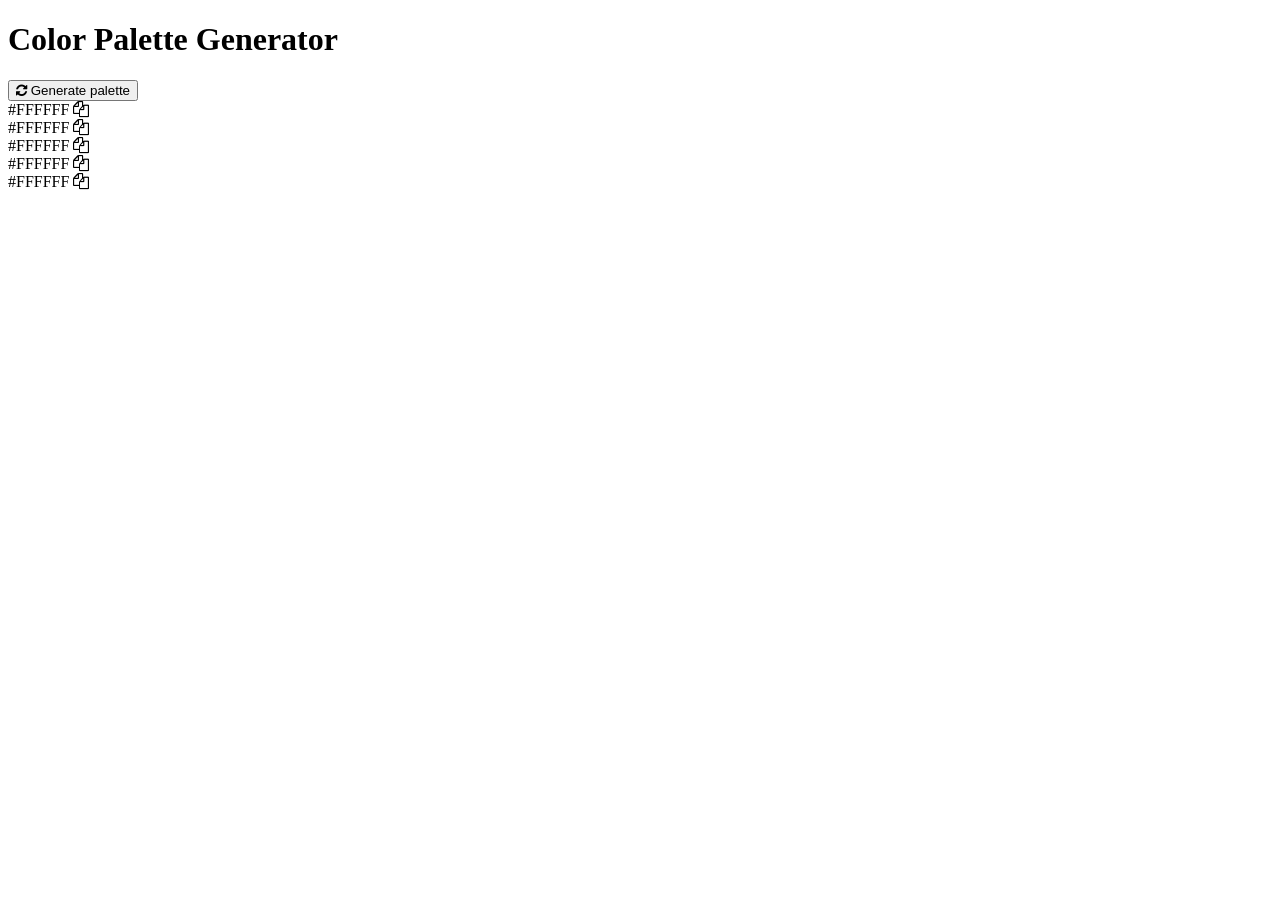
==== color-palette-generator/index.html @ 5a0bab93 "Color Palette Started" ====
<!DOCTYPE html>
<html lang="en">
<head>
  <meta charset="UTF-8">
  <meta name="viewport" content="width=device-width, initial-scale=1.0">
  <title>Color Palette</title>
  <link rel="stylesheet" href="https://cdnjs.cloudflare.com/ajax/libs/font-awesome/4.7.0/css/font-awesome.min.css">
</head>
<body>
  <div class="container">
    <div class="title">
      <h1>Color Palette Generator</h1>
      <i class="line"></i>
    </div>
    <button class="palette-btn">
      <i class="fa fa-refresh"></i> Generate palette
    </button>
    <div class="color-box">
      <div class="color"></div>
      <div class="color-info">
        <span class="color-code">#FFFFFF</span>
        <i class="fa fa-copy"></i>
      </div>
    </div>
        <div class="color-box">
      <div class="color"></div>
      <div class="color-info">
        <span class="color-code">#FFFFFF</span>
        <i class="fa fa-copy"></i>
      </div>
    </div>
        <div class="color-box">
      <div class="color"></div>
      <div class="color-info">
        <span class="color-code">#FFFFFF</span>
        <i class="fa fa-copy"></i>
      </div>
    </div>
        <div class="color-box">
      <div class="color"></div>
      <div class="color-info">
        <span class="color-code">#FFFFFF</span>
        <i class="fa fa-copy"></i>
      </div>
    </div>
        <div class="color-box">
      <div class="color"></div>
      <div class="color-info">
        <span class="color-code">#FFFFFF</span>
        <i class="fa fa-copy"></i>
      </div>
    </div>
  </div>
</body>
</html>
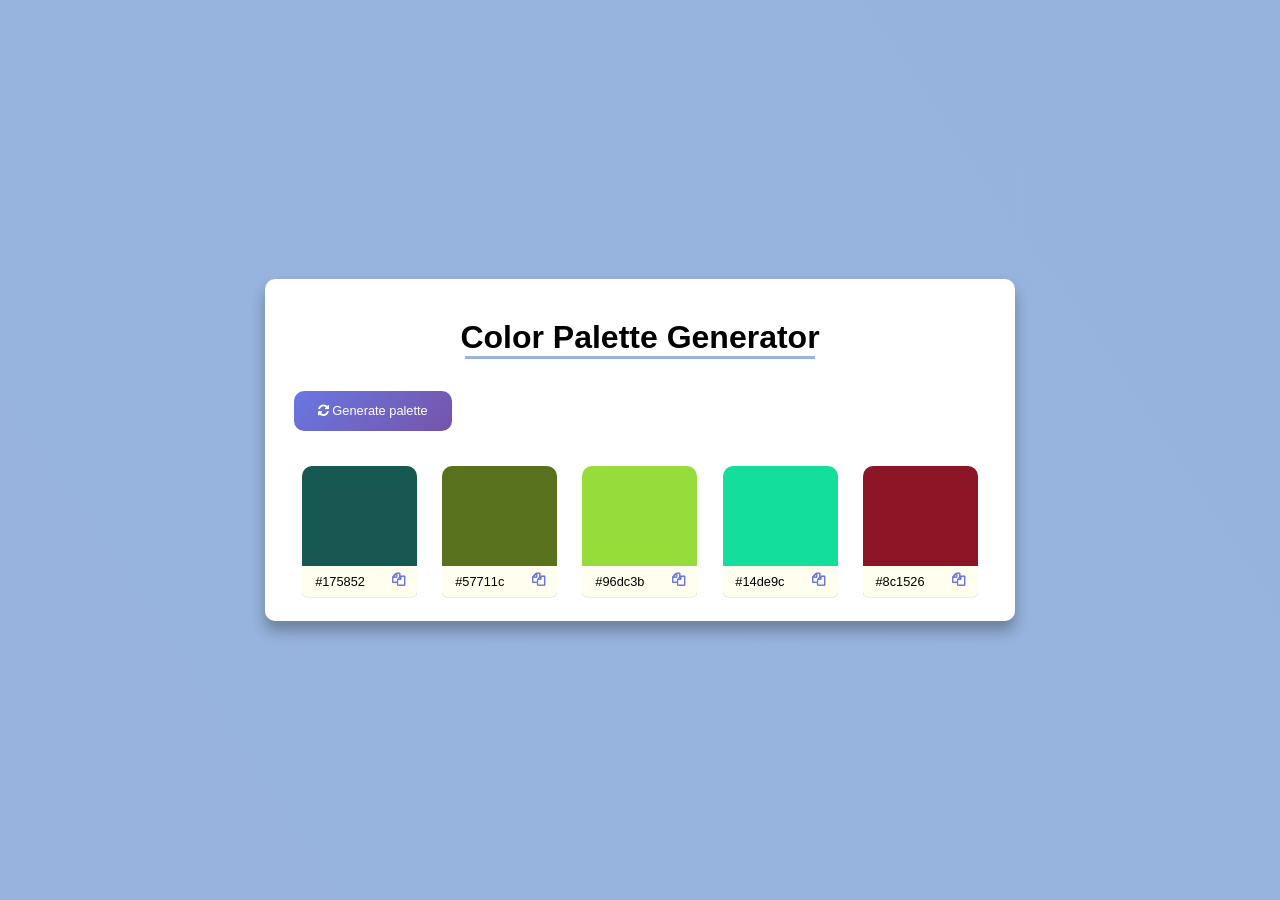
==== commit 39463497: "Colors now changing on button click" ====
--- a/color-palette-generator/index.html
+++ b/color-palette-generator/index.html
@@ -1,11 +1,14 @@
 <!DOCTYPE html>
 <html lang="en">
+
 <head>
   <meta charset="UTF-8">
   <meta name="viewport" content="width=device-width, initial-scale=1.0">
   <title>Color Palette</title>
   <link rel="stylesheet" href="https://cdnjs.cloudflare.com/ajax/libs/font-awesome/4.7.0/css/font-awesome.min.css">
+  <link rel="stylesheet" href="style.css">
 </head>
+
 <body>
   <div class="container">
     <div class="title">
@@ -15,41 +18,48 @@
     <button class="palette-btn">
       <i class="fa fa-refresh"></i> Generate palette
     </button>
-    <div class="color-box">
-      <div class="color"></div>
-      <div class="color-info">
-        <span class="color-code">#FFFFFF</span>
-        <i class="fa fa-copy"></i>
+
+    <div class="color-container">
+      <div class="color-box">
+        <div class="color" style="background-color: #7654a9;"></div>
+        <div class="color-info">
+          <span class="color-code">#7654a9</span>
+          <i class="fa fa-copy"></i>
+        </div>
       </div>
-    </div>
-        <div class="color-box">
-      <div class="color"></div>
-      <div class="color-info">
-        <span class="color-code">#FFFFFF</span>
-        <i class="fa fa-copy"></i>
+         <div class="color-box">
+        <div class="color" style="background-color: #7654a9;"></div>
+        <div class="color-info">
+          <span class="color-code">#7654a9</span>
+          <i class="fa fa-copy"></i>
+        </div>
       </div>
-    </div>
-        <div class="color-box">
-      <div class="color"></div>
-      <div class="color-info">
-        <span class="color-code">#FFFFFF</span>
-        <i class="fa fa-copy"></i>
+      <div class="color-box">
+        <div class="color" style="background-color: #7654a9;"></div>
+        <div class="color-info">
+          <span class="color-code">#7654a9</span>
+          <i class="fa fa-copy"></i>
+        </div>
       </div>
-    </div>
-        <div class="color-box">
-      <div class="color"></div>
-      <div class="color-info">
-        <span class="color-code">#FFFFFF</span>
-        <i class="fa fa-copy"></i>
+      <div class="color-box">
+        <div class="color" style="background-color: #7654a9;"></div>
+        <div class="color-info">
+          <span class="color-code" style="">#7654a9</span>
+          <i class="fa fa-copy"></i>
+        </div>
       </div>
-    </div>
-        <div class="color-box">
-      <div class="color"></div>
-      <div class="color-info">
-        <span class="color-code">#FFFFFF</span>
-        <i class="fa fa-copy"></i>
+      <div class="color-box">
+        <div class="color" style="background-color: #7654a9;"></div>
+        <div class="color-info">
+          <span class="color-code" style="">#7654a9</span>
+          <i class="fa fa-copy" title="Copy to Clipboard"></i>
+        </div>
+        
       </div>
     </div>
   </div>
+
+  <script src="script.js"></script>
 </body>
+
 </html>
--- a/color-palette-generator/style.css
+++ b/color-palette-generator/style.css
@@ -0,0 +1,185 @@
+*{
+  margin: 0;
+  padding: 0;
+  box-sizing: border-box;
+  font-family: poppins, sans-serif;
+}
+body{
+  background: linear-gradient(56deg, #97b3de, hsl(216, 52%, 73%));
+  min-height: 100vh;
+  display: flex;
+  
+  align-items: center;
+  justify-content: center;
+}
+.container{
+max-width:600px;
+width:100%;
+height: 100vh;
+position: relative;
+background: #fff;
+margin:0 auto;
+padding: 1.5rem 1.8rem;
+border-radius: 10px;
+box-shadow: 0 10px 14px rgba(17, 15, 15, 0.3);
+
+}
+.title{
+  text-align: center;
+  justify-content: center;
+  margin: 1rem 0;
+  font-size: 0.6rem;
+}
+.title> i{
+  height: 3px;
+  width: 260px;
+display:block;
+margin: 0 auto;
+background-color: #97b3de;
+}
+
+.container >.palette-btn{
+  background: linear-gradient(135deg, #6977e2, #7654a9);
+  border: none;
+  padding: 0.8rem 1.2rem;
+  margin: 8px auto;
+  border-radius: 10px;
+  color:#fff;
+  font-size: 0.80rem;
+  font-weight: 400;
+}
+
+.container >.palette-btn:hover{
+ cursor: pointer;
+  box-shadow: 0 5px 8px rgba(17, 15, 15, 0.3);
+  transform: translateY(-2px);
+  transition: all 0.2s ease-in-out;
+}
+.container >.palette-btn:active{
+  transform: translateY(0px);
+    background: linear-gradient(135deg, #7654a9),#6977e2 ;
+  transition: all 0.2s ease-in-out;
+}
+
+.color-box> .color{
+  height: 80px;
+  width: 100%;
+  border-top-right-radius: 10px;
+  border-top-left-radius: 10px;
+  gap: 0.5px;
+  flex-grow: 2;
+
+}
+
+
+
+@media  (min-width:500px ){
+ .container{
+max-width:600px;
+height: fit-content;
+min-height: fit-content;
+width:100%;
+position: relative;
+background: #fff;
+margin:0 auto;
+padding: 1.5rem 1.8rem;
+border-radius: 10px;
+box-shadow: 0 10px 14px rgba(17, 15, 15, 0.3);
+
+}
+  .title{
+  margin: 1rem 0;
+  font-size: 0.8rem;
+}
+.color-container{
+  margin-top: 1.5rem;
+  display: flex;
+  flex-wrap: wrap;
+  /* overflow: hidden; */
+  justify-content:start; 
+  gap: 1.6rem;
+
+}
+.color-box> .color{
+  height: 100px;
+  width: 75px;
+  border-top-right-radius: 10px;
+  border-top-left-radius: 10px;
+  gap: 0.5px;
+  flex-grow: 2;
+
+}
+
+.color-box:hover{
+ transform: translateY(-8px);
+  transition: all 0.3s ease;
+  cursor: pointer;
+}
+
+.color-box>.color-info{
+  display: flex;
+  justify-content: space-between;
+  font-size: 0.8rem;
+  background-color: #fffeef;
+  box-shadow: 0 0.2px 0.2px rgba(21, 20, 20, 0.3);
+  padding: 0.5rem 0.8rem;
+  border-radius: 0px 0px 5px 5px;
+}
+.color-box>.color-info>i{
+  font-weight: 600;
+  color: #6977e2;
+  font-weight: 600;
+}
+}
+
+
+
+@media (min-width: 760px){
+
+  .container{
+max-width:750px;
+
+}
+
+.title{
+  font-size: 1rem;
+}
+.title> i{
+  height: 3px;
+  width: 350px;
+}
+.container >.palette-btn{
+  padding: 0.8rem 1.5rem;
+  margin: 1rem auto;
+  font-size: 0.80rem;
+
+
+}
+
+.color-container{
+  margin-top: 1.2rem;
+  justify-content:space-around; 
+  gap: 8px; 
+}
+
+.color-box> .color{
+  height: 100px;
+  width: 115px;
+  border-top-right-radius: 10px;
+  border-top-left-radius: 10px;
+  gap: 0.5px;
+  flex-grow: 2;
+
+}
+.color-box> .color{
+  height: 100px;
+  width: 115px;
+  border-top-right-radius: 10px;
+  border-top-left-radius: 10px;
+  gap: 0.5px;
+  flex-grow: 1;
+
+}
+
+
+} 
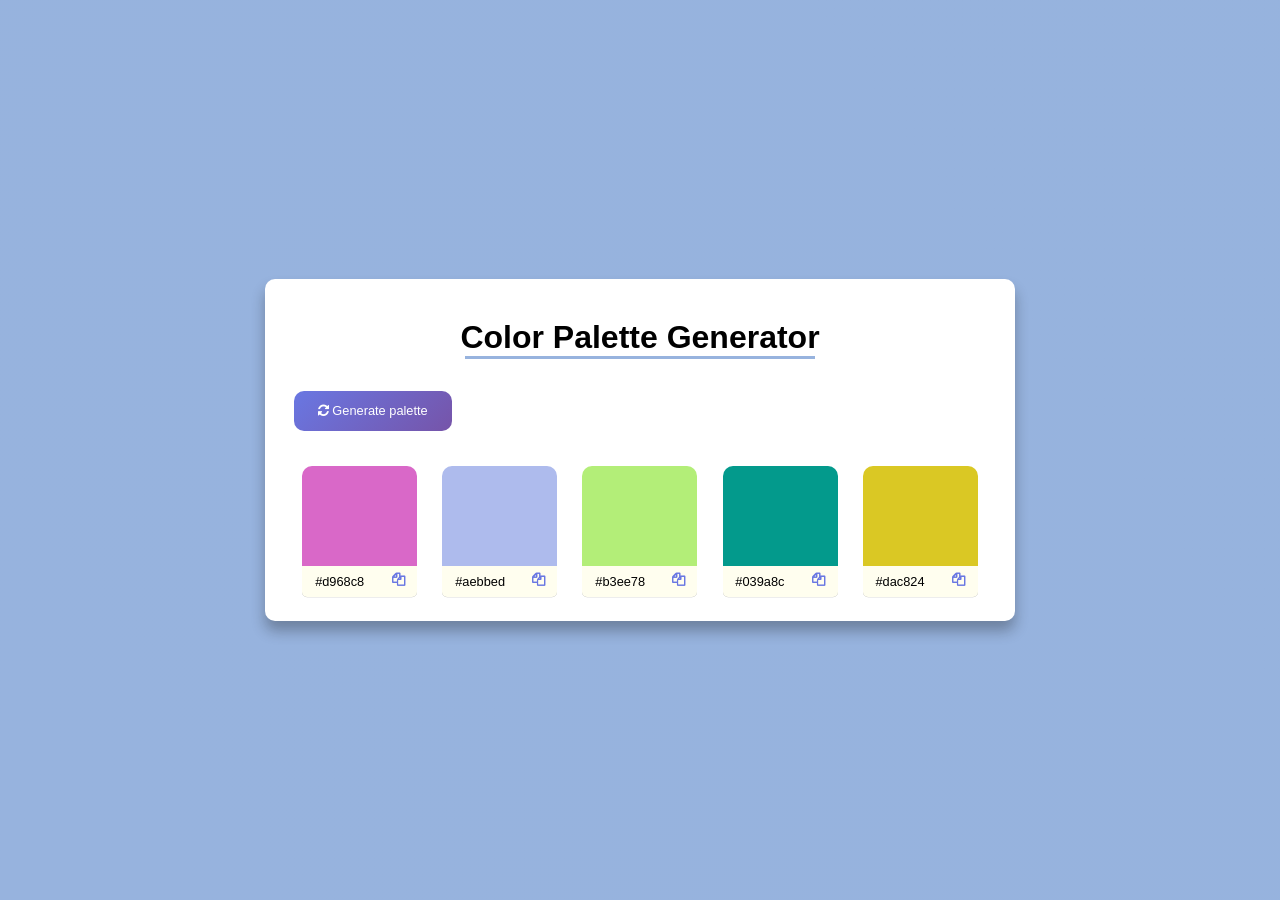
==== commit 7a868288: "JavaScript Fully Functional with generate color and copy of color" ====
--- a/color-palette-generator/index.html
+++ b/color-palette-generator/index.html
@@ -12,7 +12,8 @@
 <body>
   <div class="container">
     <div class="title">
-      <h1>Color Palette Generator</h1>
+
+      <h1>Color Palette Generator</h1 >
       <i class="line"></i>
     </div>
     <button class="palette-btn">
@@ -20,14 +21,14 @@
     </button>
 
     <div class="color-container">
-      <div class="color-box">
+      <div class="color-box" title="Copy Color">
         <div class="color" style="background-color: #7654a9;"></div>
         <div class="color-info">
           <span class="color-code">#7654a9</span>
           <i class="fa fa-copy"></i>
         </div>
       </div>
-         <div class="color-box">
+      <div class="color-box">
         <div class="color" style="background-color: #7654a9;"></div>
         <div class="color-info">
           <span class="color-code">#7654a9</span>
@@ -54,7 +55,7 @@
           <span class="color-code" style="">#7654a9</span>
           <i class="fa fa-copy" title="Copy to Clipboard"></i>
         </div>
-        
+
       </div>
     </div>
   </div>
